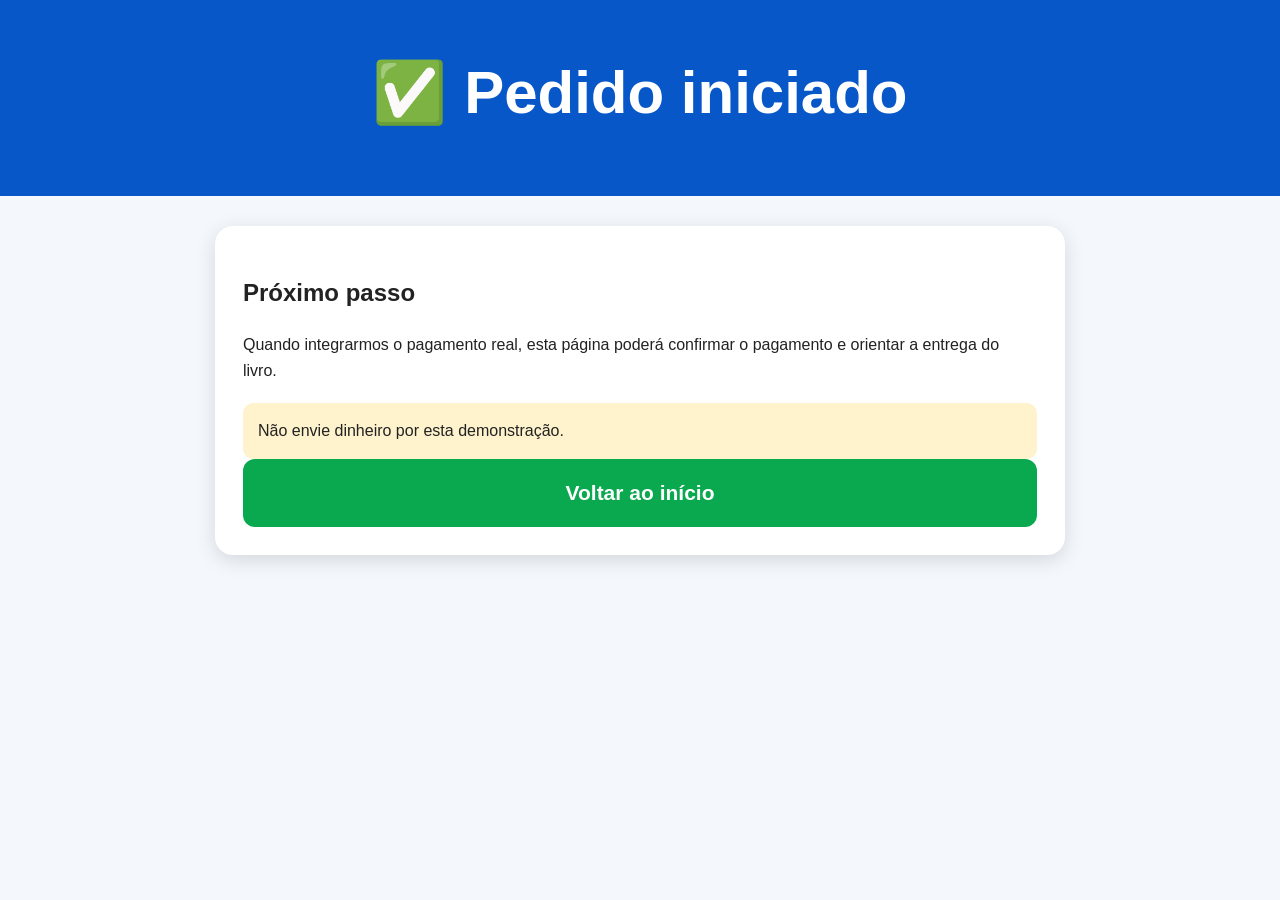
==== confirmacao.html @ 9639a721 "Add files via upload" ====
<!doctype html><html lang="pt"><head><meta charset="utf-8"><meta name="viewport" content="width=device-width,initial-scale=1"><title>Confirmação</title><link rel="stylesheet" href="style.css"></head><body><header class="topo"><h1>✅ Pedido iniciado</h1></header><main class="container"><section class="card"><h2>Próximo passo</h2><p>Quando integrarmos o pagamento real, esta página poderá confirmar o pagamento e orientar a entrega do livro.</p><div class="aviso">Não envie dinheiro por esta demonstração.</div><a class="botao" href="index.html">Voltar ao início</a></section></main></body></html>
---- style.css ----
*{box-sizing:border-box}body{margin:0;font-family:Arial,sans-serif;background:#f4f7fb;color:#222;line-height:1.6}.topo{background:#0757c9;color:white;text-align:center;padding:45px 20px}.topo h1{font-size:clamp(34px,8vw,60px);margin:0 0 10px}.container{width:min(92%,850px);margin:30px auto}.card{background:white;padding:28px;border-radius:18px;box-shadow:0 5px 20px #0002;margin-bottom:20px}.cover{width:min(100%,430px);display:block;margin:0 auto 25px;border-radius:12px}.lista{display:grid;gap:10px}.item{background:#eef5ff;padding:14px;border-radius:10px}.preco{text-align:center;color:#0757c9;font-size:38px;font-weight:bold;margin:22px}.botao{display:block;text-align:center;text-decoration:none;background:#0aa84f;color:white;padding:17px;border-radius:12px;font-size:21px;font-weight:bold}.metodo{border:1px solid #ddd;border-radius:12px;padding:17px;margin-top:14px}.metodo h3{color:#0757c9}.aviso{background:#fff3cd;padding:15px;border-radius:10px;margin-top:20px}.voltar{display:block;text-align:center;margin:22px;color:#0757c9}footer{text-align:center;padding:25px;color:#666}
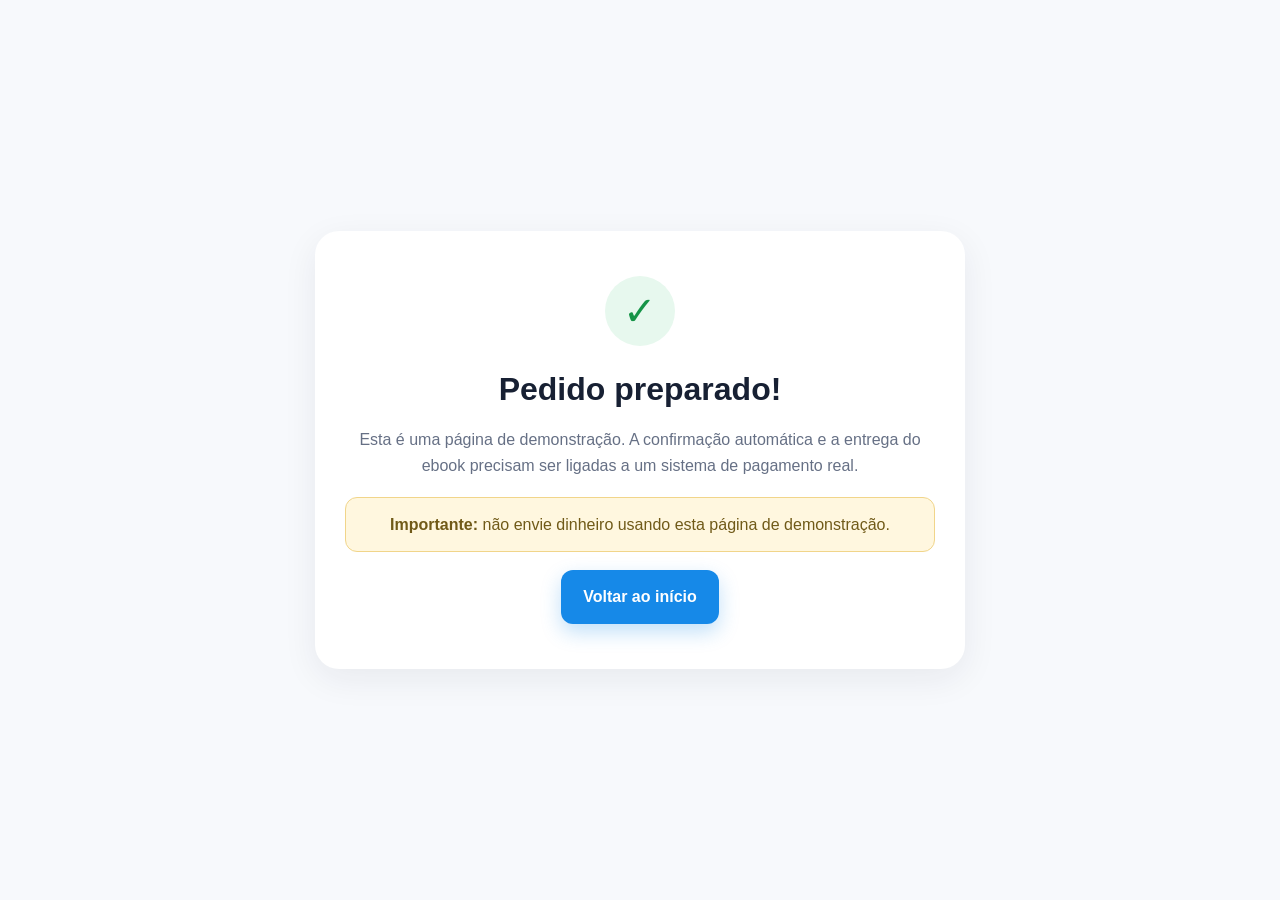
==== commit 10004075: "Atualizar site" ====
--- a/confirmacao.html
+++ b/confirmacao.html
@@ -1 +1 @@
-<!doctype html><html lang="pt"><head><meta charset="utf-8"><meta name="viewport" content="width=device-width,initial-scale=1"><title>Confirmação</title><link rel="stylesheet" href="style.css"></head><body><header class="topo"><h1>✅ Pedido iniciado</h1></header><main class="container"><section class="card"><h2>Próximo passo</h2><p>Quando integrarmos o pagamento real, esta página poderá confirmar o pagamento e orientar a entrega do livro.</p><div class="aviso">Não envie dinheiro por esta demonstração.</div><a class="botao" href="index.html">Voltar ao início</a></section></main></body></html>+<!DOCTYPE html><html lang="pt"><head><meta charset="UTF-8"><meta name="viewport" content="width=device-width,initial-scale=1.0"><title>Confirmação</title><link rel="stylesheet" href="style.css"></head><body><main class="confirmation"><div class="container"><div class="success">✓</div><h1>Pedido preparado!</h1><p>Esta é uma página de demonstração. A confirmação automática e a entrega do ebook precisam ser ligadas a um sistema de pagamento real.</p><div class="notice"><strong>Importante:</strong> não envie dinheiro usando esta página de demonstração.</div><a href="index.html" class="btn btn-primary">Voltar ao início</a></div></main></body></html>
--- a/style.css
+++ b/style.css
@@ -1 +1 @@
-*{box-sizing:border-box}body{margin:0;font-family:Arial,sans-serif;background:#f4f7fb;color:#222;line-height:1.6}.topo{background:#0757c9;color:white;text-align:center;padding:45px 20px}.topo h1{font-size:clamp(34px,8vw,60px);margin:0 0 10px}.container{width:min(92%,850px);margin:30px auto}.card{background:white;padding:28px;border-radius:18px;box-shadow:0 5px 20px #0002;margin-bottom:20px}.cover{width:min(100%,430px);display:block;margin:0 auto 25px;border-radius:12px}.lista{display:grid;gap:10px}.item{background:#eef5ff;padding:14px;border-radius:10px}.preco{text-align:center;color:#0757c9;font-size:38px;font-weight:bold;margin:22px}.botao{display:block;text-align:center;text-decoration:none;background:#0aa84f;color:white;padding:17px;border-radius:12px;font-size:21px;font-weight:bold}.metodo{border:1px solid #ddd;border-radius:12px;padding:17px;margin-top:14px}.metodo h3{color:#0757c9}.aviso{background:#fff3cd;padding:15px;border-radius:10px;margin-top:20px}.voltar{display:block;text-align:center;margin:22px;color:#0757c9}footer{text-align:center;padding:25px;color:#666}+*{box-sizing:border-box;margin:0;padding:0}html{scroll-behavior:smooth}body{font-family:Arial,Helvetica,sans-serif;background:#f7f9fc;color:#172033;line-height:1.6}.container{width:min(1100px,92%);margin:auto}.topo{background:#0b1220;color:#fff;padding:18px 0;position:sticky;top:0;z-index:10;box-shadow:0 2px 12px #0002}.nav{display:flex;align-items:center;justify-content:space-between}.logo{font-size:24px;font-weight:800;color:#fff;text-decoration:none}.logo span{color:#35a7ff}.nav-link{color:#fff;text-decoration:none;border:1px solid #ffffff44;padding:8px 15px;border-radius:10px}.secure{color:#dbeafe}.hero{background:linear-gradient(135deg,#07152b,#0d4d86);color:#fff;padding:75px 0}.hero-grid{display:grid;grid-template-columns:1.25fr .75fr;gap:45px;align-items:center}.tag{display:inline-block;color:#1689e8;background:#eaf5ff;padding:6px 12px;border-radius:30px;font-size:12px;font-weight:800;letter-spacing:.5px}.hero h1{font-size:clamp(38px,6vw,64px);line-height:1.05;margin:18px 0}.hero h1 span{color:#48b5ff}.lead{font-size:19px;color:#d8e7f6;max-width:650px}.hero-buttons{display:flex;gap:12px;flex-wrap:wrap;margin:28px 0}.btn{display:inline-block;text-decoration:none;border-radius:12px;padding:14px 22px;font-weight:800;text-align:center}.btn-primary{background:#1689e8;color:#fff;box-shadow:0 8px 20px #1689e844}.btn-secondary{border:1px solid #ffffff55;color:#fff}.btn-white{background:#fff;color:#0b4f87}.trust{display:flex;gap:18px;flex-wrap:wrap;font-size:13px;color:#c7d9ea}.book-wrap{display:flex;justify-content:center}.book-wrap img{width:min(320px,80%);filter:drop-shadow(0 25px 25px #0007)}.section{padding:75px 0}.section-title{text-align:center;max-width:700px;margin:0 auto 40px}.section-title h2{font-size:36px;line-height:1.15;margin:12px 0}.section-title p{color:#667085}.cards{display:grid;grid-template-columns:repeat(4,1fr);gap:18px}.card{background:#fff;padding:28px 22px;border-radius:18px;box-shadow:0 8px 30px #17203310;border:1px solid #e8edf4}.icon{font-size:34px;margin-bottom:10px}.card h3{margin-bottom:6px}.card p{color:#667085;font-size:15px}.cta{padding:30px 0 70px}.cta-box{background:linear-gradient(135deg,#0d4d86,#1689e8);color:#fff;border-radius:24px;padding:35px;display:flex;align-items:center;justify-content:space-between;gap:25px}.cta-box h2{margin:7px 0}.light{background:#ffffff22;color:#fff}.sales{padding:70px 0}.sales-grid{display:grid;grid-template-columns:.7fr 1.3fr;gap:60px;align-items:center}.book-preview{text-align:center}.book-preview img{width:min(330px,90%);filter:drop-shadow(0 20px 25px #0002)}.offer h1{font-size:46px;line-height:1.1;margin:15px 0}.check-list{list-style:none;margin:25px 0}.check-list li{background:#fff;margin:9px 0;padding:12px 15px;border-radius:10px;border:1px solid #e8edf4}.price{margin:25px 0}.price small{display:block;color:#667085}.price strong{font-size:42px;color:#0b4f87}.btn-full{width:100%;margin-top:10px}.small-note{font-size:12px;color:#7a8494;text-align:center;margin-top:10px}.checkout{padding:70px 0}.checkout-card{max-width:650px;background:#fff;padding:35px;border-radius:22px;box-shadow:0 10px 35px #17203312}.checkout-card h1{font-size:38px;margin:10px 0 25px}.order{border:1px solid #e5eaf0;border-radius:14px;padding:18px;margin-bottom:28px}.order>div{display:flex;justify-content:space-between;gap:15px}.total{border-top:1px solid #e5eaf0;margin-top:14px;padding-top:14px;font-size:20px}.payment-options{display:grid;gap:10px;margin:15px 0 22px}.payment-option{padding:15px;background:#f7f9fc;border:1px solid #e2e8f0;border-radius:12px;font-weight:700}.notice{background:#fff7df;border:1px solid #f1d58a;padding:14px;border-radius:12px;color:#705a18;margin:18px 0}.back{display:block;text-align:center;margin-top:16px;color:#0b67a8;text-decoration:none}.confirmation{min-height:100vh;display:flex;align-items:center;text-align:center;padding:30px}.confirmation .container{max-width:650px;background:#fff;padding:45px 30px;border-radius:24px;box-shadow:0 10px 35px #17203312}.success{width:70px;height:70px;border-radius:50%;background:#e7f8ee;color:#159447;font-size:40px;line-height:70px;margin:0 auto 18px}.confirmation h1{margin-bottom:12px}.confirmation p{color:#667085}footer{background:#0b1220;color:#9fb0c2;text-align:center;padding:25px;font-size:13px}@media(max-width:800px){.hero-grid,.sales-grid{grid-template-columns:1fr;text-align:center}.hero .lead{margin:auto}.hero-buttons{justify-content:center}.cards{grid-template-columns:1fr 1fr}.sales-grid{gap:30px}.offer{text-align:left}.cta-box{flex-direction:column;text-align:center}.offer h1{font-size:38px}}@media(max-width:480px){.hero{padding:50px 0}.cards{grid-template-columns:1fr}.section{padding:55px 0}.hero h1{font-size:42px}.offer h1{font-size:34px}.price strong{font-size:36px}}
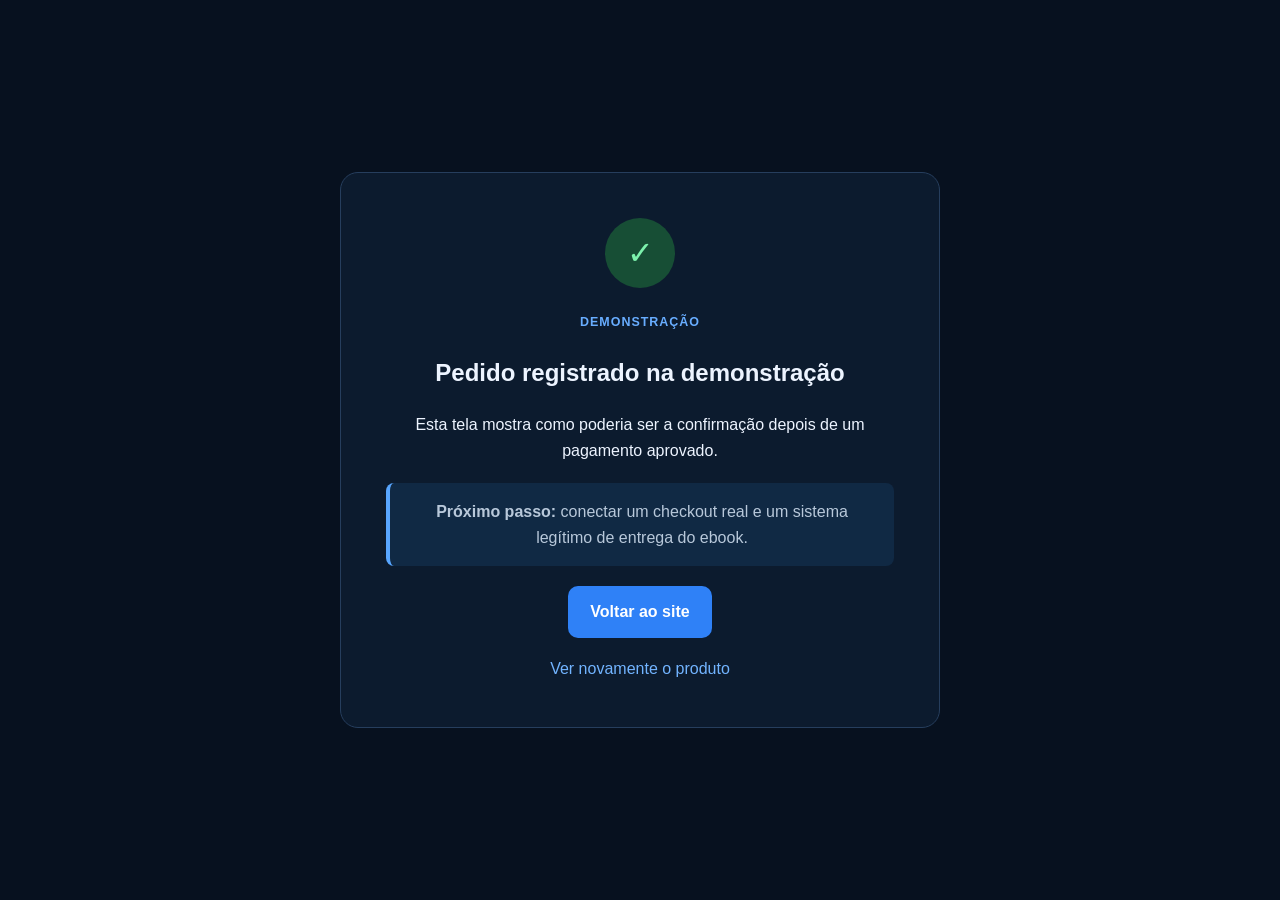
==== commit 7cdb7773: "Atualizar site" ====
--- a/confirmacao.html
+++ b/confirmacao.html
@@ -1 +1 @@
-<!DOCTYPE html><html lang="pt"><head><meta charset="UTF-8"><meta name="viewport" content="width=device-width,initial-scale=1.0"><title>Confirmação</title><link rel="stylesheet" href="style.css"></head><body><main class="confirmation"><div class="container"><div class="success">✓</div><h1>Pedido preparado!</h1><p>Esta é uma página de demonstração. A confirmação automática e a entrega do ebook precisam ser ligadas a um sistema de pagamento real.</p><div class="notice"><strong>Importante:</strong> não envie dinheiro usando esta página de demonstração.</div><a href="index.html" class="btn btn-primary">Voltar ao início</a></div></main></body></html>
+<!doctype html><html lang="pt"><head><meta charset="utf-8"><meta name="viewport" content="width=device-width,initial-scale=1"><title>Pedido | FernandoCode</title><link rel="stylesheet" href="style.css"></head><body><main class="success"><section><div class="ok">✓</div><span>DEMONSTRAÇÃO</span><h1>Pedido registrado na demonstração</h1><p>Esta tela mostra como poderia ser a confirmação depois de um pagamento aprovado.</p><div class="alert"><b>Próximo passo:</b> conectar um checkout real e um sistema legítimo de entrega do ebook.</div><a class="btn primary" href="index.html">Voltar ao site</a><a class="text" href="vendas.html">Ver novamente o produto</a></section></main></body></html>
--- a/style.css
+++ b/style.css
@@ -1 +1 @@
-*{box-sizing:border-box;margin:0;padding:0}html{scroll-behavior:smooth}body{font-family:Arial,Helvetica,sans-serif;background:#f7f9fc;color:#172033;line-height:1.6}.container{width:min(1100px,92%);margin:auto}.topo{background:#0b1220;color:#fff;padding:18px 0;position:sticky;top:0;z-index:10;box-shadow:0 2px 12px #0002}.nav{display:flex;align-items:center;justify-content:space-between}.logo{font-size:24px;font-weight:800;color:#fff;text-decoration:none}.logo span{color:#35a7ff}.nav-link{color:#fff;text-decoration:none;border:1px solid #ffffff44;padding:8px 15px;border-radius:10px}.secure{color:#dbeafe}.hero{background:linear-gradient(135deg,#07152b,#0d4d86);color:#fff;padding:75px 0}.hero-grid{display:grid;grid-template-columns:1.25fr .75fr;gap:45px;align-items:center}.tag{display:inline-block;color:#1689e8;background:#eaf5ff;padding:6px 12px;border-radius:30px;font-size:12px;font-weight:800;letter-spacing:.5px}.hero h1{font-size:clamp(38px,6vw,64px);line-height:1.05;margin:18px 0}.hero h1 span{color:#48b5ff}.lead{font-size:19px;color:#d8e7f6;max-width:650px}.hero-buttons{display:flex;gap:12px;flex-wrap:wrap;margin:28px 0}.btn{display:inline-block;text-decoration:none;border-radius:12px;padding:14px 22px;font-weight:800;text-align:center}.btn-primary{background:#1689e8;color:#fff;box-shadow:0 8px 20px #1689e844}.btn-secondary{border:1px solid #ffffff55;color:#fff}.btn-white{background:#fff;color:#0b4f87}.trust{display:flex;gap:18px;flex-wrap:wrap;font-size:13px;color:#c7d9ea}.book-wrap{display:flex;justify-content:center}.book-wrap img{width:min(320px,80%);filter:drop-shadow(0 25px 25px #0007)}.section{padding:75px 0}.section-title{text-align:center;max-width:700px;margin:0 auto 40px}.section-title h2{font-size:36px;line-height:1.15;margin:12px 0}.section-title p{color:#667085}.cards{display:grid;grid-template-columns:repeat(4,1fr);gap:18px}.card{background:#fff;padding:28px 22px;border-radius:18px;box-shadow:0 8px 30px #17203310;border:1px solid #e8edf4}.icon{font-size:34px;margin-bottom:10px}.card h3{margin-bottom:6px}.card p{color:#667085;font-size:15px}.cta{padding:30px 0 70px}.cta-box{background:linear-gradient(135deg,#0d4d86,#1689e8);color:#fff;border-radius:24px;padding:35px;display:flex;align-items:center;justify-content:space-between;gap:25px}.cta-box h2{margin:7px 0}.light{background:#ffffff22;color:#fff}.sales{padding:70px 0}.sales-grid{display:grid;grid-template-columns:.7fr 1.3fr;gap:60px;align-items:center}.book-preview{text-align:center}.book-preview img{width:min(330px,90%);filter:drop-shadow(0 20px 25px #0002)}.offer h1{font-size:46px;line-height:1.1;margin:15px 0}.check-list{list-style:none;margin:25px 0}.check-list li{background:#fff;margin:9px 0;padding:12px 15px;border-radius:10px;border:1px solid #e8edf4}.price{margin:25px 0}.price small{display:block;color:#667085}.price strong{font-size:42px;color:#0b4f87}.btn-full{width:100%;margin-top:10px}.small-note{font-size:12px;color:#7a8494;text-align:center;margin-top:10px}.checkout{padding:70px 0}.checkout-card{max-width:650px;background:#fff;padding:35px;border-radius:22px;box-shadow:0 10px 35px #17203312}.checkout-card h1{font-size:38px;margin:10px 0 25px}.order{border:1px solid #e5eaf0;border-radius:14px;padding:18px;margin-bottom:28px}.order>div{display:flex;justify-content:space-between;gap:15px}.total{border-top:1px solid #e5eaf0;margin-top:14px;padding-top:14px;font-size:20px}.payment-options{display:grid;gap:10px;margin:15px 0 22px}.payment-option{padding:15px;background:#f7f9fc;border:1px solid #e2e8f0;border-radius:12px;font-weight:700}.notice{background:#fff7df;border:1px solid #f1d58a;padding:14px;border-radius:12px;color:#705a18;margin:18px 0}.back{display:block;text-align:center;margin-top:16px;color:#0b67a8;text-decoration:none}.confirmation{min-height:100vh;display:flex;align-items:center;text-align:center;padding:30px}.confirmation .container{max-width:650px;background:#fff;padding:45px 30px;border-radius:24px;box-shadow:0 10px 35px #17203312}.success{width:70px;height:70px;border-radius:50%;background:#e7f8ee;color:#159447;font-size:40px;line-height:70px;margin:0 auto 18px}.confirmation h1{margin-bottom:12px}.confirmation p{color:#667085}footer{background:#0b1220;color:#9fb0c2;text-align:center;padding:25px;font-size:13px}@media(max-width:800px){.hero-grid,.sales-grid{grid-template-columns:1fr;text-align:center}.hero .lead{margin:auto}.hero-buttons{justify-content:center}.cards{grid-template-columns:1fr 1fr}.sales-grid{gap:30px}.offer{text-align:left}.cta-box{flex-direction:column;text-align:center}.offer h1{font-size:38px}}@media(max-width:480px){.hero{padding:50px 0}.cards{grid-template-columns:1fr}.section{padding:55px 0}.hero h1{font-size:42px}.offer h1{font-size:34px}.price strong{font-size:36px}}
+*{box-sizing:border-box}html{scroll-behavior:smooth}body{margin:0;font-family:Arial,Helvetica,sans-serif;background:#07111f;color:#edf4ff;line-height:1.6}a{text-decoration:none;color:inherit}header{height:72px;padding:0 6%;display:flex;align-items:center;justify-content:space-between;border-bottom:1px solid #1e3047;background:#081524;position:sticky;top:0;z-index:10}.logo{font-size:1.35rem;font-weight:800}.logo span{color:#58a6ff}nav{display:flex;gap:22px;color:#b7c5d8}.navbtn{padding:9px 16px;border:1px solid #3f83d9;border-radius:9px;color:#fff}.hero,.sales{max-width:1180px;margin:auto;padding:80px 6%;display:grid;grid-template-columns:1.2fr .8fr;gap:60px;align-items:center}.badge,.title span,.sales>div>span,.paycard>span,.success span{color:#68adff;font-weight:800;font-size:.78rem;letter-spacing:1px}.hero h1,.sales h1{font-size:clamp(2.5rem,6vw,4.6rem);line-height:1.04;margin:15px 0}.hero h1 span{color:#58a6ff}.lead{font-size:1.15rem;color:#aebed2;max-width:650px}.actions{display:flex;gap:12px;margin:28px 0}.btn{display:inline-block;padding:13px 22px;border-radius:10px;font-weight:800;text-align:center}.primary{background:#2f81f7;color:#fff}.secondary{border:1px solid #31455f}.light{background:#fff;color:#0a1830}.big{font-size:1.05rem;padding:16px 26px}.trust,.muted{color:#8fa3ba;font-size:.9rem}.book-wrap,.preview{display:flex;justify-content:center}.book{width:290px;height:405px;border-radius:8px;padding:30px 22px;display:flex;flex-direction:column;justify-content:space-between;background:linear-gradient(145deg,#1167c9,#07316d 65%,#061e44);box-shadow:18px 22px 45px #0008;border:1px solid #4b9cf5;text-align:center}.book h2{font-size:2rem;line-height:1.05}.book h2 b{color:#8dccff}.book strong{font-size:.8rem}.section{padding:75px 6%;max-width:1180px;margin:auto}.soft{max-width:none;background:#0b192b}.title{text-align:center;max-width:720px;margin:0 auto 38px}.title h2{font-size:2.2rem;line-height:1.15;margin:10px 0}.grid{display:grid;grid-template-columns:repeat(4,1fr);gap:18px}.grid article,.three>div{background:#0c1b2e;border:1px solid #203550;border-radius:14px;padding:24px}.grid i{font-size:2rem;font-style:normal}.grid h3{margin-bottom:5px}.grid p,.three p,details p{color:#9fb1c7}.three{max-width:1000px;margin:auto;display:grid;grid-template-columns:repeat(3,1fr);gap:18px}.three b{font-size:1.5rem;color:#58a6ff}.cta{padding:70px 6%;text-align:center;background:linear-gradient(135deg,#0d4b9a,#092d5f)}.cta h2{font-size:2.4rem;margin:0}footer{text-align:center;padding:30px;color:#71869f;border-top:1px solid #1e3047}.price{display:flex;flex-direction:column;width:max-content;margin:28px 0}.price strong{font-size:2.8rem}.mini{width:245px;height:340px}.checks{max-width:850px;margin:auto;display:grid;grid-template-columns:1fr 1fr;gap:12px}.checks p{background:#0c1b2e;border:1px solid #203550;padding:14px;border-radius:10px;margin:0}.payment{min-height:75vh;padding:60px 6%;display:flex;justify-content:center}.paycard{width:min(620px,100%);background:#0c1b2e;border:1px solid #263e5d;border-radius:16px;padding:32px}.paycard h1{font-size:2.2rem}.order{background:#081524;border-radius:12px;padding:20px;margin:20px 0}.order div{display:flex;justify-content:space-between;gap:20px;padding:7px 0}.alert{border-left:4px solid #58a6ff;background:#102944;padding:16px;border-radius:8px;margin:20px 0;color:#b8c8da}.full{width:100%;margin:15px 0}.paycard small{color:#71869f}.success{min-height:100vh;display:grid;place-items:center;padding:25px}.success section{max-width:600px;text-align:center;background:#0c1b2e;border:1px solid #263e5d;border-radius:18px;padding:45px}.ok{width:70px;height:70px;border-radius:50%;display:grid;place-items:center;margin:0 auto 20px;background:#174e35;color:#7df2ad;font-size:2rem}.text{display:block;margin-top:18px;color:#72b4ff}details{max-width:800px;margin:12px auto;background:#0c1b2e;border:1px solid #203550;border-radius:10px;padding:17px 20px}summary{font-weight:800;cursor:pointer}@media(max-width:800px){nav a:not(.navbtn){display:none}.hero,.sales{grid-template-columns:1fr;padding-top:55px;text-align:center}.lead{margin:auto}.actions{justify-content:center}.grid{grid-template-columns:1fr 1fr}.three{grid-template-columns:1fr}.checks{grid-template-columns:1fr}.book{width:250px;height:350px}}@media(max-width:480px){.grid{grid-template-columns:1fr}.hero h1,.sales h1{font-size:2.5rem}.section{padding:55px 5%}}
